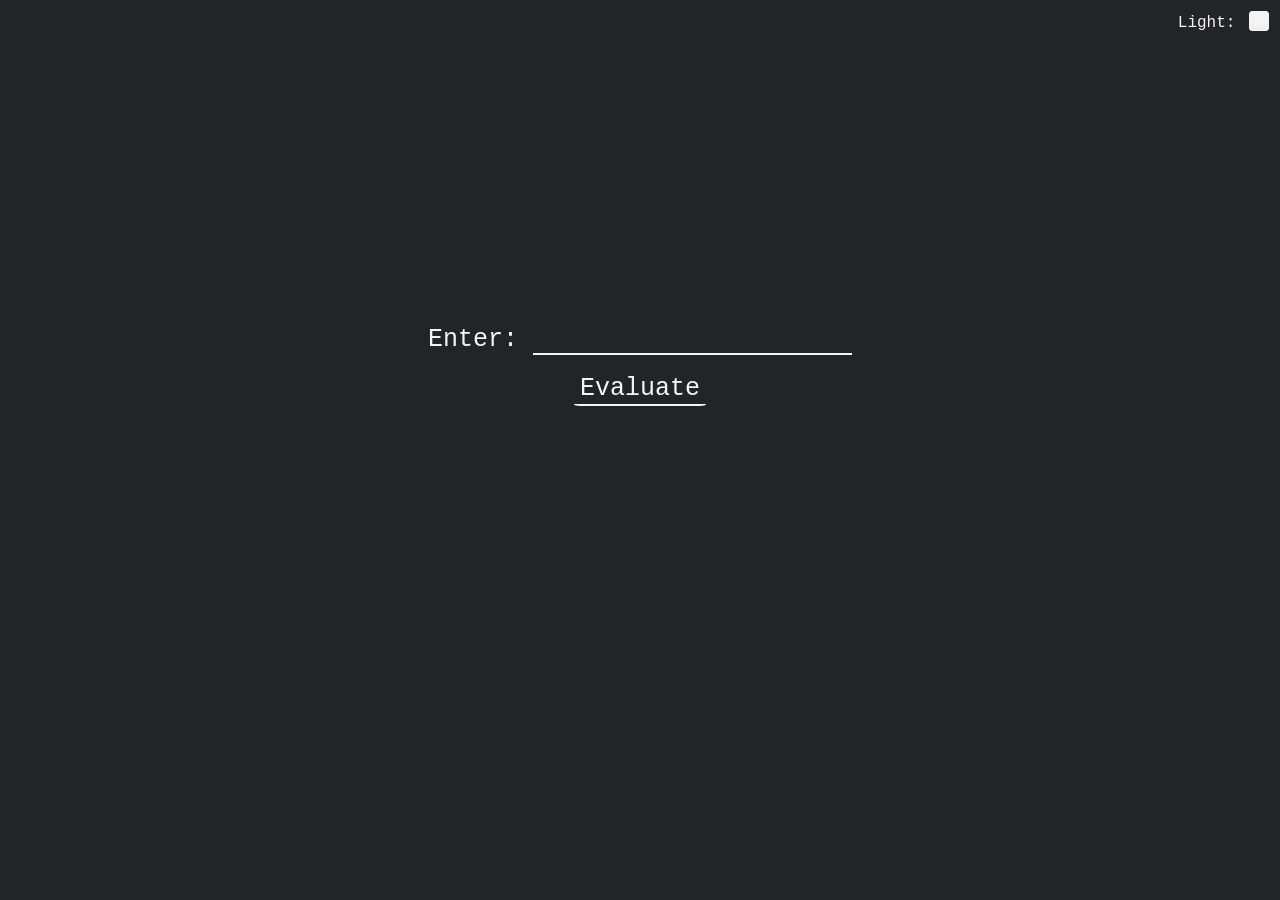
==== index.html @ 5591fb13 "try->index" ====
<!DOCTYPE html>
<html lang="en">
<head>
    <meta charset="UTF-8">
    <meta http-equiv="X-UA-Compatible" content="IE=edge">
    <!--link href="css/bootstrap.css" rel="stylesheet"-->
    <meta name="viewport" content="width=device-width, initial-scale=1.0">
    <link href="style.css" rel="stylesheet">
    <title>Try</title>
</head>
<body>
    <div class="mode">
        <span class="mode-shift">Light: </span>
        <input type="checkbox" name="mode-check" id="mode-check" class="mode-check" onclick="modeChange()">
    </div>
    <div class="input-output-wrapper">
        <div class="input">
            <form>
                <label for="single" class="label">Enter: </label>
                <input type="text" id="single" class="text" autocomplete="off">
                <br><br>
                <div class="place_btn">
                    <button type="button" id="btn" class="btn" onclick="main()">Evaluate</button>
                </div>
            </form>
        </div>
        <div class="output">
            <p id="Answer"></p>
        </div>
    </div>
    <script src="F.js"></script>
</body>
</html>
---- style.css ----
body {
    background: #212529;
    font-family: 'Courier New', Courier, monospace;
    --primary-color: #212529;
    --secondary-color: whitesmoke;
    --focus-color: #292b2e;
}

.light {
    background-color: whitesmoke;
    color: #212529;
    --primary-color: whitesmoke;
    --secondary-color: #212529;
    --focus-color: #d8d7d7;
}

.input-output-wrapper {
    display: flex;
    flex-direction: column;
    align-content: center;
    top: 35%;
    width: 100%;
    justify-content: center;
    margin-top: 22.5%;
    /*position: absolute;*/
}

.input {
    text-align: center;
}

.mode {
    width: 100%;
    text-align: right;
    color: var(--secondary-color);
}

.mode-shift {
    vertical-align: 40%;
}

.mode-check {
    -webkit-appearance: none;
    background-color: var(--secondary-color);
    color: var(--secondary-color);
    border: 1px solid var(--secondary-color);
    box-shadow: 0 1px 2px rgba(0,0,0,0.05), inset 0px -15px 10px -12px rgba(0,0,0,0.05);
    padding: 9px;
	border-radius: 3px;
    display: inline-block;
    position: relative;
    height: 12px;
    width: 12px;
} 

/*input:checked {
    background-color: var(--secondary-color);
    color: var(--secondary-color);
}*/

.place_btn {
    position: relative;
    text-align: center;

}

.answer-wrong {
    color: red;
}

.output {
    width: 100%;
    text-align: center;
    font-size: 25px;
    text-align: center;
    font-weight: bold;
    color: var(--secondary-color);
}

.label {
    font-family: 'Courier New', Courier, monospace;
    font-size: 25px;
    color: var(--secondary-color); 
}

.text {
    font-size: 24px;
    /* font-family: -apple-system, BlinkMacSystemFont, 'Segoe UI', Roboto, Oxygen, Ubuntu, Cantarell, 'Open Sans', 'Helvetica Neue', sans-serif;*/
    background-color:  var(--primary-color);
    color: var(--secondary-color);
    font-weight: bold;
    text-align: center;
    border: none;
    border-bottom: 2px solid var(--secondary-color);
}

.text:focus {
    background-color: var(--focus-color);
    outline: none
}

.btn {
    background-color: transparent;
    color: var(--secondary-color);
    border-radius: 5%;
    border: none;
    border-bottom: 0.125rem solid var(--secondary-color);
    font-size: 25px;
    font-family: 'Courier New', Courier, monospace;
}

.btn:hover {
    background-color: (var(--secondary-color));
    color:  var(--primary-color);
}
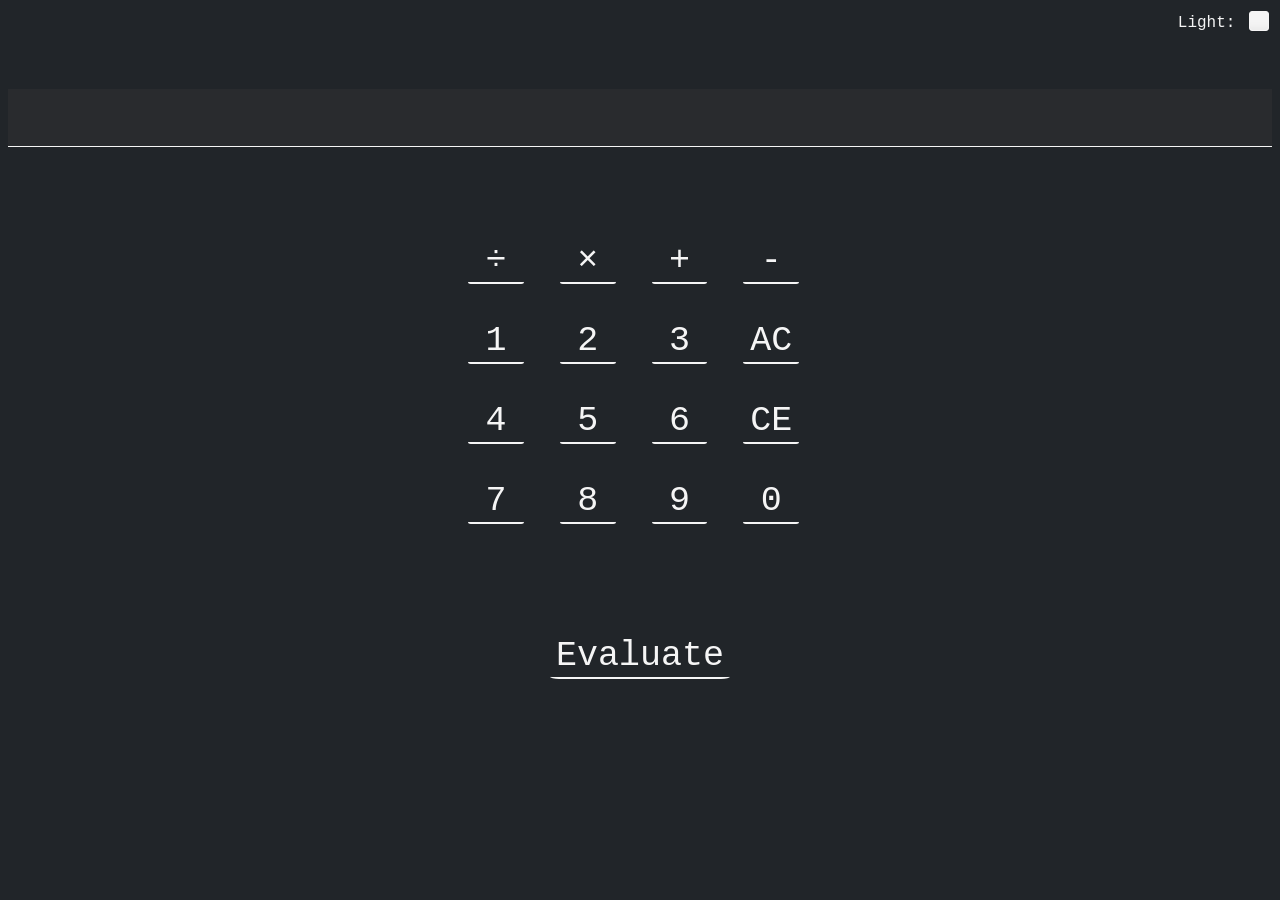
==== commit de3f812f: "calc" ====
--- a/index.html
+++ b/index.html
@@ -6,26 +6,65 @@
     <!--link href="css/bootstrap.css" rel="stylesheet"-->
     <meta name="viewport" content="width=device-width, initial-scale=1.0">
     <link href="style.css" rel="stylesheet">
-    <title>Try</title>
+    <title>MathExpression</title>
 </head>
 <body>
     <div class="mode">
-        <span class="mode-shift">Light: </span>
+        <span id="mode-shift" class="mode-shift">Light: </span>
         <input type="checkbox" name="mode-check" id="mode-check" class="mode-check" onclick="modeChange()">
     </div>
     <div class="input-output-wrapper">
         <div class="input">
-            <form>
+            <!--form>
                 <label for="single" class="label">Enter: </label>
                 <input type="text" id="single" class="text" autocomplete="off">
                 <br><br>
                 <div class="place_btn">
                     <button type="button" id="btn" class="btn" onclick="main()">Evaluate</button>
                 </div>
-            </form>
+            </form-->
+            <!--div class="left"></div-->
+            <div class="gap"></div>
+            <div class="main-expr">
+                <span class="expr-text" id="main-expr">&nbsp;</span>
+            </div>
+            <div class="gap"></div>
+            <div class="main-panel">
+                <div class="log"></div>
+                <div class="btn-container">
+
+                    <button class="btn" id="/" onclick="add('/')">÷</button>
+                    <button class="btn" id="*" onclick="add('*')">×</button>
+                    <button class="btn" id="+" onclick="add('+')">+</button>
+                    <button class="btn" id="-" onclick="add('-')">-</button>
+            
+                    <button class="btn" id="1" onclick="add('1')">1</button>
+                    <button class="btn" id="2" onclick="add('2')">2</button>
+                    <button class="btn" id="3" onclick="add('3')">3</button>
+                    <button class="btn" id="3" onclick="clear_main()">AC</button>
+
+                    <button class="btn" id="4" onclick="add('4')">4</button>
+                    <button class="btn" id="5" onclick="add('5')">5</button>
+                    <button class="btn" id="6" onclick="add('6')">6</button>
+                    <button class="btn" id="3" onclick="backspace()">CE</button>
+
+                    <button class="btn" id="7" onclick="add('7')">7</button>
+                    <button class="btn" id="8" onclick="add('8')">8</button>
+                    <button class="btn" id="9" onclick="add('9')">9</button>
+                    <button class="btn" id="0" onclick="add('0')">0</button>
+                    
+                </div> 
+                <div class="functions"></div>
+            </div>
+            <div class="gap"></div>
+            <div class="btn-submit">
+                <button class="btn" id="submit" onclick="main()">Evaluate</button>
+            </div>
+            
         </div>
+        <div class="gap"></div>
         <div class="output">
-            <p id="Answer"></p>
+            <h1 id="Answer"></h1>
         </div>
     </div>
     <script src="F.js"></script>
--- a/style.css
+++ b/style.css
@@ -1,6 +1,7 @@
 body {
     background: #212529;
     font-family: 'Courier New', Courier, monospace;
+    color: whitesmoke;
     --primary-color: #212529;
     --secondary-color: whitesmoke;
     --focus-color: #292b2e;
@@ -16,19 +17,26 @@
 
 .input-output-wrapper {
     display: flex;
-    flex-direction: column;
-    align-content: center;
-    top: 35%;
+    flex-flow: column wrap;
+    align-items: center;
     width: 100%;
     justify-content: center;
-    margin-top: 22.5%;
+
     /*position: absolute;*/
 }
 
 .input {
-    text-align: center;
+    width: 100%;
+}
+/*
+.left {
+    width: 34%;
 }
 
+.right {
+    width: 33%;
+}
+*/
 .mode {
     width: 100%;
     text-align: right;
@@ -64,6 +72,47 @@
 
 }
 
+
+.main-expr {
+    width: 100%;
+    text-align: center;
+    color: var(--secondary-color); 
+    border-bottom: 1px solid var(--secondary-color);
+    background-color: var(--focus-color);
+}
+
+.expr-text {
+    font-size: 50px;
+    color: var(--secondary-color);
+    font-weight: bold;  
+    border: none; 
+}
+
+.gap {
+    height: 50px;
+}
+
+.main-panel {
+    display: grid;
+    grid-template-columns: repeat(3, 33%);
+}
+
+.btn-container {
+    position: relative;
+    margin: 25px;
+    align-content: center;
+    display: grid;
+    text-align: center;
+    grid-template-columns: repeat(4, 2fr);
+    position: relative;
+}
+
+.text:focus {
+    background-color: var(--focus-color);
+    outline: none
+}
+
+
 .answer-wrong {
     color: red;
 }
@@ -77,39 +126,23 @@
     color: var(--secondary-color);
 }
 
-.label {
-    font-family: 'Courier New', Courier, monospace;
-    font-size: 25px;
-    color: var(--secondary-color); 
-}
-
-.text {
-    font-size: 24px;
-    /* font-family: -apple-system, BlinkMacSystemFont, 'Segoe UI', Roboto, Oxygen, Ubuntu, Cantarell, 'Open Sans', 'Helvetica Neue', sans-serif;*/
-    background-color:  var(--primary-color);
-    color: var(--secondary-color);
-    font-weight: bold;
-    text-align: center;
-    border: none;
-    border-bottom: 2px solid var(--secondary-color);
-}
-
-.text:focus {
-    background-color: var(--focus-color);
-    outline: none
-}
-
 .btn {
     background-color: transparent;
     color: var(--secondary-color);
     border-radius: 5%;
     border: none;
+    margin: 18px;
     border-bottom: 0.125rem solid var(--secondary-color);
-    font-size: 25px;
+    font-size: 35px;
     font-family: 'Courier New', Courier, monospace;
 }
 
 .btn:hover {
-    background-color: (var(--secondary-color));
+    background-color: var(--secondary-color);
     color:  var(--primary-color);
+}
+
+.btn-submit {
+    display: block;
+    text-align: center;
 }
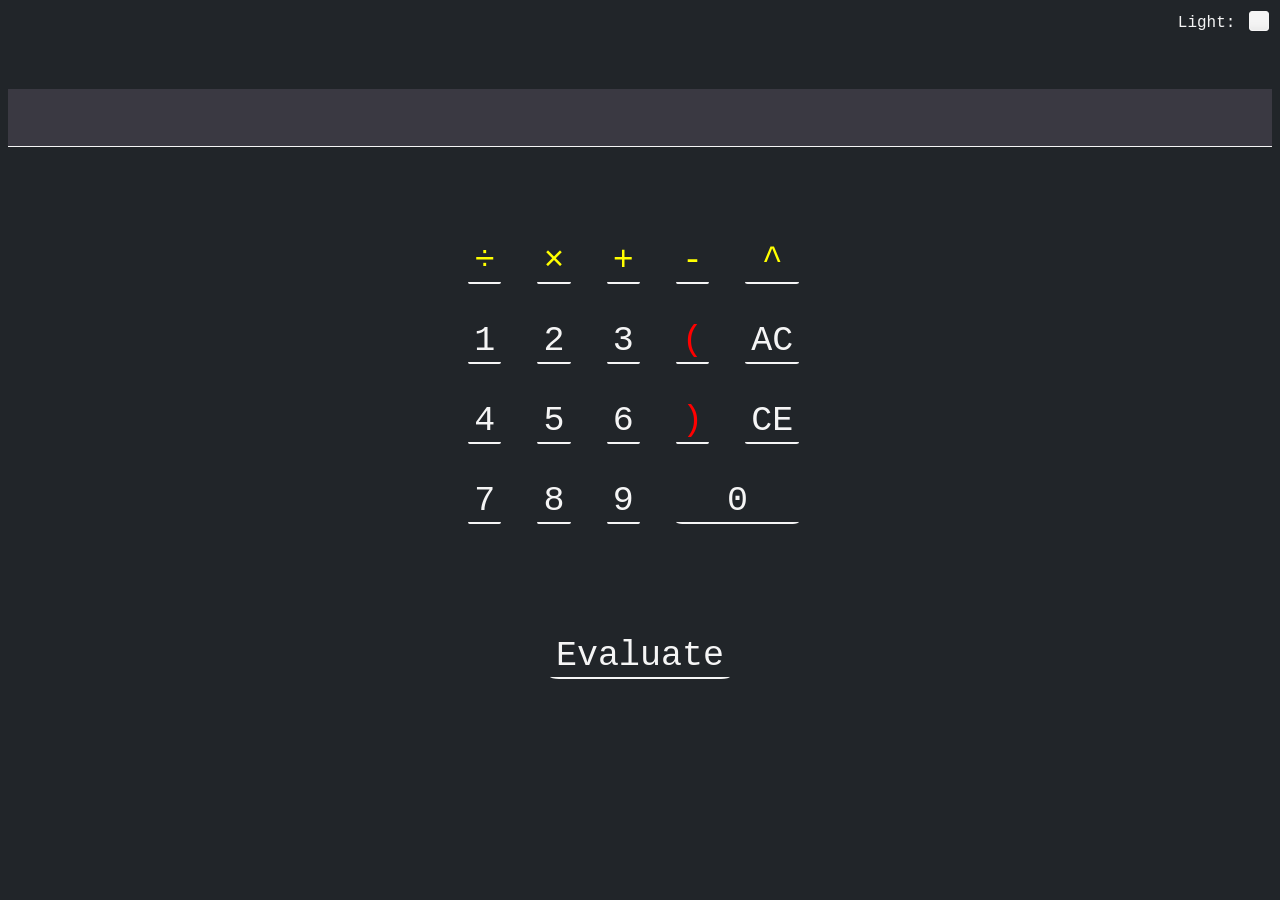
==== commit b6ca86b7: "main-expression formatted & update" ====
--- a/index.html
+++ b/index.html
@@ -33,32 +33,36 @@
                 <div class="log"></div>
                 <div class="btn-container">
 
-                    <button class="btn" id="/" onclick="add('/')">÷</button>
-                    <button class="btn" id="*" onclick="add('*')">×</button>
-                    <button class="btn" id="+" onclick="add('+')">+</button>
-                    <button class="btn" id="-" onclick="add('-')">-</button>
+                    <button class="btn operator" id="/" onclick="add('/')">÷</button>
+                    <button class="btn operator" id="*" onclick="add('*')">×</button>
+                    <button class="btn operator" id="+" onclick="add('+')">+</button>
+                    <button class="btn operator" id="-" onclick="add('-')">-</button>
+                    <button class="btn operator" id="^" onclick="add('^')">^</button>
             
-                    <button class="btn" id="1" onclick="add('1')">1</button>
-                    <button class="btn" id="2" onclick="add('2')">2</button>
-                    <button class="btn" id="3" onclick="add('3')">3</button>
-                    <button class="btn" id="3" onclick="clear_main()">AC</button>
+                    <button class="btn regular" id="1" onclick="add('1')">1</button>
+                    <button class="btn regular" id="2" onclick="add('2')">2</button>
+                    <button class="btn regular" id="3" onclick="add('3')">3</button>
+                    <button class="btn parenthesis" id="open-parenthesis" onclick="add('(')">(</button>
+                    <button class="btn regular" id="clear-main" onclick="clear_main()">AC</button>
 
-                    <button class="btn" id="4" onclick="add('4')">4</button>
-                    <button class="btn" id="5" onclick="add('5')">5</button>
-                    <button class="btn" id="6" onclick="add('6')">6</button>
-                    <button class="btn" id="3" onclick="backspace()">CE</button>
+                    <button class="btn regular" id="4" onclick="add('4')">4</button>
+                    <button class="btn regular" id="5" onclick="add('5')">5</button>
+                    <button class="btn regular" id="6" onclick="add('6')">6</button>
+                    <button class="btn parenthesis" id="close-parenthesis" onclick="add(')')">)</button>
+                    <button class="btn regular" id="back-space" onclick="backspace()">CE</button>
 
-                    <button class="btn" id="7" onclick="add('7')">7</button>
-                    <button class="btn" id="8" onclick="add('8')">8</button>
-                    <button class="btn" id="9" onclick="add('9')">9</button>
-                    <button class="btn" id="0" onclick="add('0')">0</button>
+                    <button class="btn regular" id="7" onclick="add('7')">7</button>
+                    <button class="btn regular" id="8" onclick="add('8')">8</button>
+                    <button class="btn regular" id="9" onclick="add('9')">9</button>
+                    <button class="btn regular zero" id="0" onclick="add('0')">0</button>
+                    <!--button class="hide"></button-->
                     
                 </div> 
                 <div class="functions"></div>
             </div>
             <div class="gap"></div>
             <div class="btn-submit">
-                <button class="btn" id="submit" onclick="main()">Evaluate</button>
+                <button class="btn regular" id="submit" onclick="main()">Evaluate</button>
             </div>
             
         </div>
--- a/style.css
+++ b/style.css
@@ -4,7 +4,8 @@
     color: whitesmoke;
     --primary-color: #212529;
     --secondary-color: whitesmoke;
-    --focus-color: #292b2e;
+    --focus-color: #3a3942;
+    --operator-color: yellow;
 }
 
 .light {
@@ -13,6 +14,7 @@
     --primary-color: whitesmoke;
     --secondary-color: #212529;
     --focus-color: #d8d7d7;
+    --operator-color: #f0ad00;
 }
 
 .input-output-wrapper {
@@ -28,15 +30,16 @@
 .input {
     width: 100%;
 }
-/*
-.left {
-    width: 34%;
+
+/*#open-parenthesis {
+    position: absolute;
+    right: 0;
 }
 
-.right {
-    width: 33%;
-}
-*/
+#close-parenthesis {
+    position: absolute;
+}*/
+
 .mode {
     width: 100%;
     text-align: right;
@@ -97,14 +100,19 @@
     grid-template-columns: repeat(3, 33%);
 }
 
+
 .btn-container {
     position: relative;
     margin: 25px;
     align-content: center;
     display: grid;
     text-align: center;
-    grid-template-columns: repeat(4, 2fr);
+    grid-template-columns: repeat(5, 1fr);
     position: relative;
+}
+
+.operator {
+    color: var(--operator-color);
 }
 
 .text:focus {
@@ -126,9 +134,21 @@
     color: var(--secondary-color);
 }
 
+.regular {
+    color: var(--secondary-color);
+}
+
+.parenthesis {
+    color: red;
+}
+
+.zero {
+    grid-column-start: 4;
+    grid-column-end: 6;
+}
+
 .btn {
     background-color: transparent;
-    color: var(--secondary-color);
     border-radius: 5%;
     border: none;
     margin: 18px;
@@ -138,6 +158,7 @@
 }
 
 .btn:hover {
+    cursor: pointer;
     background-color: var(--secondary-color);
     color:  var(--primary-color);
 }
